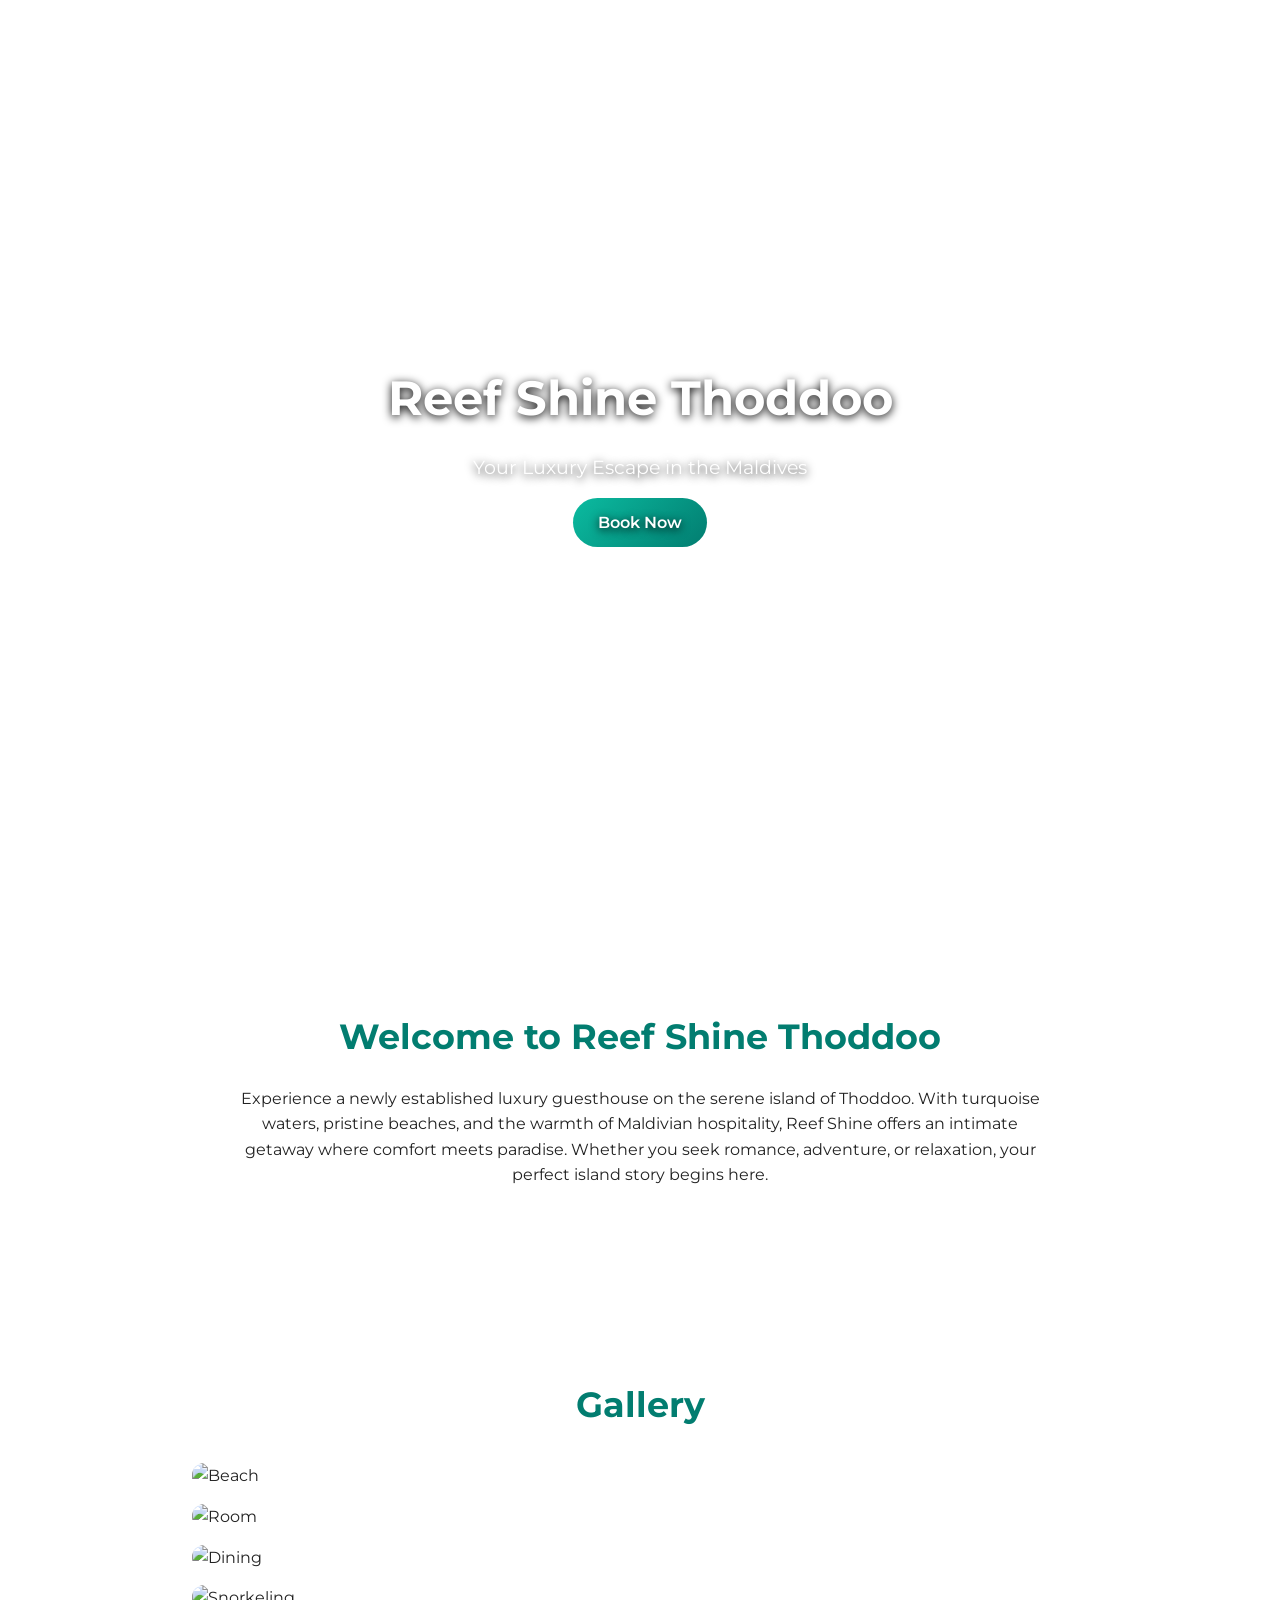
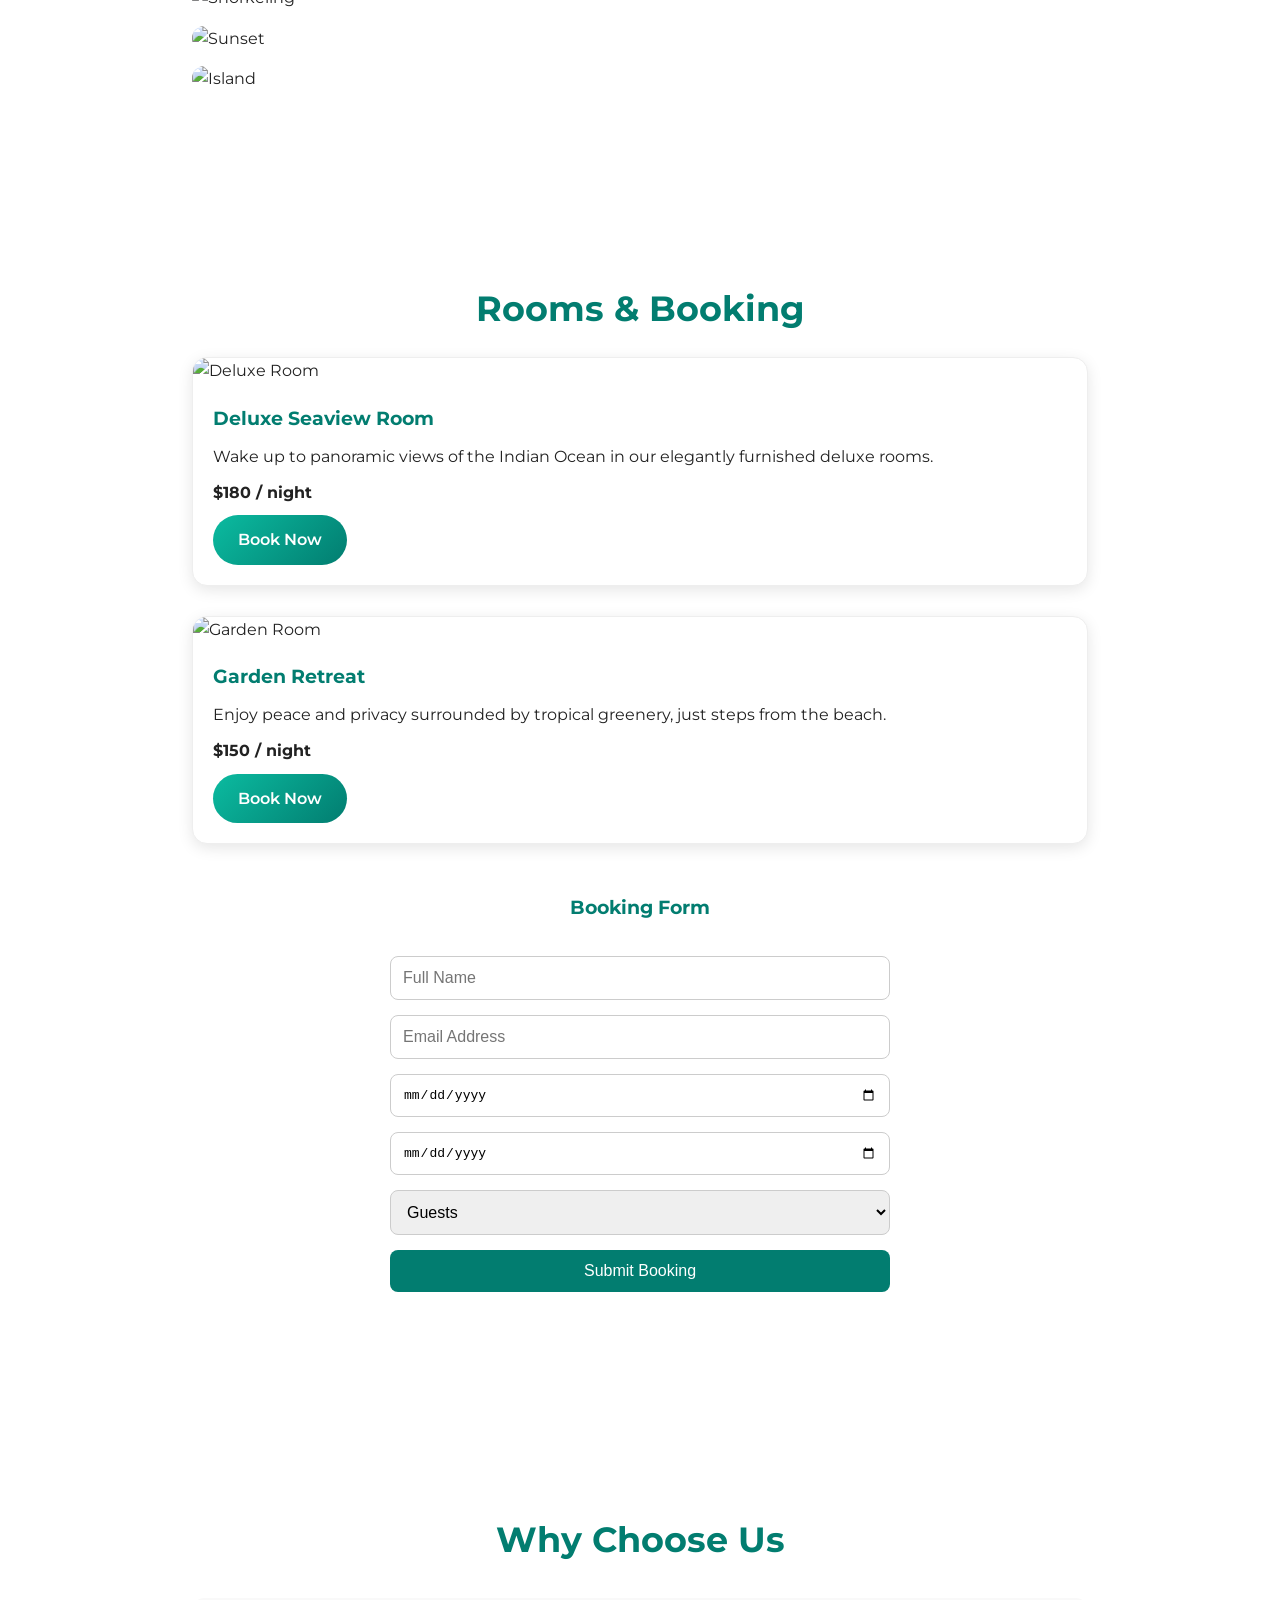
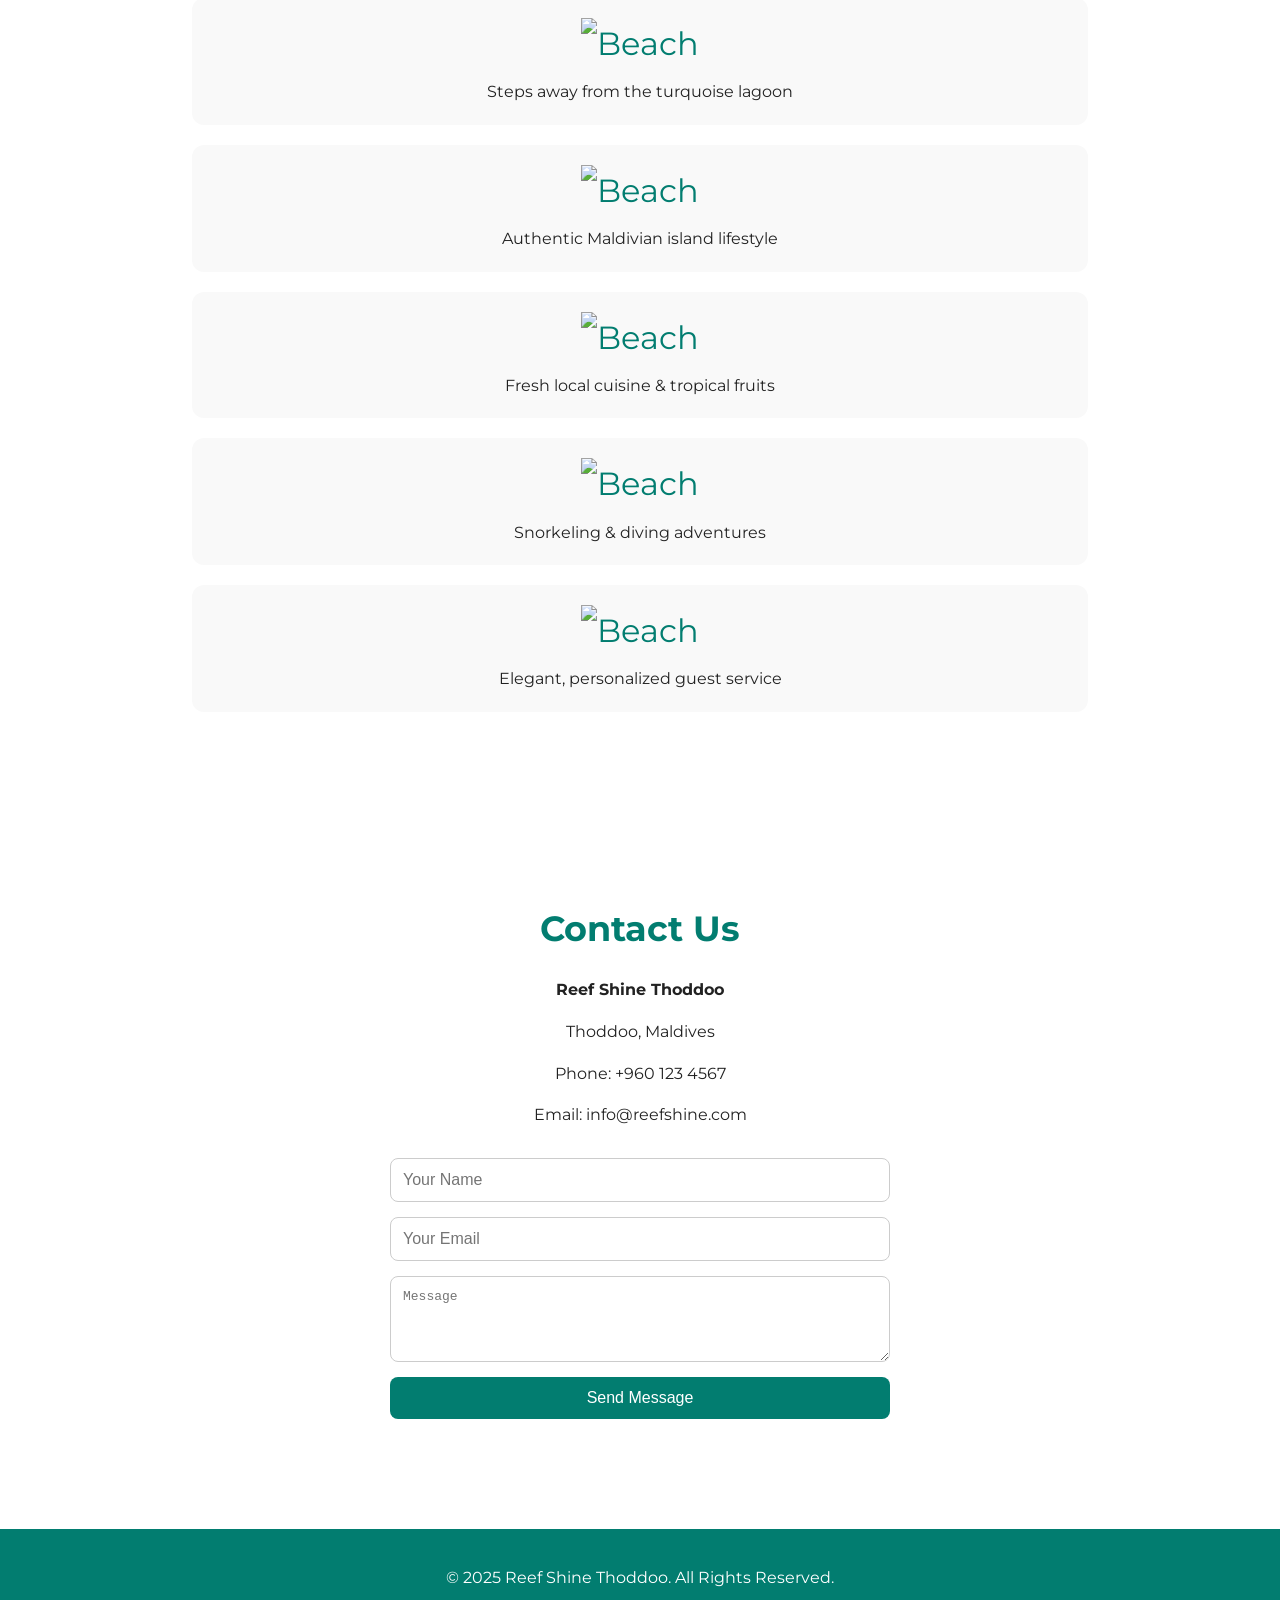
==== index.html @ afb64e33 "Create index.html" ====
<!DOCTYPE html>
<html lang="en">
<head>
  <meta charset="UTF-8">
  <meta name="viewport" content="width=device-width, initial-scale=1">
  <title>Reef Shine Thoddoo – Luxury Guesthouse Maldives</title>
  <meta name="description" content="Reef Shine Thoddoo – A newly established luxury guesthouse in the Maldives. Experience turquoise lagoons, white beaches, and Maldivian hospitality. Book now.">
  <link href="https://fonts.googleapis.com/css2?family=Montserrat:wght@400;600;700&display=swap" rel="stylesheet">
  <style>
    body {
      margin: 0;
      font-family: 'Montserrat', sans-serif;
      color: #222;
      background: #fff;
      line-height: 1.6;
    }
    header {
      position: relative;
      overflow: hidden;
      height: 100vh;
    }
    /* Hero Slideshow */
    .slideshow {
      position: absolute;
      width: 100%;
      height: 100%;
      top: 0; left: 0;
      z-index: -1;
    }
    .slideshow img {
      position: absolute;
      width: 100%;
      height: 100%;
      object-fit: cover;
      opacity: 0;
      animation: slideShow 18s infinite;
    }
    .slideshow img:nth-child(1) { animation-delay: 0s; }
    .slideshow img:nth-child(2) { animation-delay: 6s; }
    .slideshow img:nth-child(3) { animation-delay: 12s; }
    @keyframes slideShow {
      0% {opacity:0;}
      10% {opacity:1;}
      30% {opacity:1;}
      40% {opacity:0;}
      100% {opacity:0;}
    }
    .hero-text {
      text-align: center;
      position: relative;
      top: 40%;
      color: #fff;
      text-shadow: 0 2px 10px rgba(0,0,0,1);
    }
    .hero-text h1 {
      font-size: 3em;
      margin: 0;
      font-weight: 700;
    }
    .hero-text p {
      font-size: 1.2em;
      margin: 15px 0;
    }
    .btn {
      display: inline-block;
      padding: 12px 25px;
      background: linear-gradient(135deg, #0bbba0, #027d70);
      color: #fff;
      font-weight: 600;
      text-decoration: none;
      border-radius: 30px;
      transition: 0.3s;
    }
    .btn:hover { background: linear-gradient(135deg, #027d70, #0bbba0); }

    section { padding: 80px 15%; }
    section h2 {
      text-align: center;
      font-size: 2.2em;
      margin-bottom: 20px;
      font-weight: 700;
      color: #027d70;
    }
    .intro p { text-align: center; max-width: 800px; margin: auto; }

    /* Gallery */
    .gallery-grid {
      display: flex;
      flex-direction: column;
      gap: 15px;
      margin-top: 30px;
    }
    .gallery-grid img {
      width: 100%;
      border-radius: 12px;
      transition: transform 0.3s;
    }
    .gallery-grid img:hover { transform: scale(1.02); }

    /* Rooms */
    .room-card {
      border: 1px solid #eee;
      border-radius: 15px;
      overflow: hidden;
      box-shadow: 0 4px 15px rgba(0,0,0,0.1);
      background: #fff;
      transition: 0.3s;
      margin-bottom: 30px;
    }
    .room-card:hover { transform: translateY(-5px); }
    .room-card img { width: 100%; height: 200px; object-fit: cover; }
    .room-card .info { padding: 20px; }
    .room-card .info h3 { margin: 0; color: #027d70; }
    .room-card .info p { margin: 10px 0; }
    .room-card .price { font-weight: 700; margin: 10px 0; }

    /* Booking form */
    form { display: flex; flex-direction: column; gap: 15px; max-width: 500px; margin: 30px auto; }
    input, select, textarea {
      padding: 12px;
      border: 1px solid #ccc;
      border-radius: 8px;
      font-size: 1em;
    }
    input[type="submit"] {
      background: #027d70;
      color: #fff;
      border: none;
      cursor: pointer;
    }
    input[type="submit"]:hover { background: #0bbba0; }

    /* Why Choose Us */
    .features { display: flex; flex-direction: column; gap: 20px; margin-top: 30px; text-align: center; }
    .features div {
      padding: 20px;
      border-radius: 12px;
      background: #f9f9f9;
      transition: 0.3s;
    }
    .features div:hover { background: #e6f9f6; }
    .features span { font-size: 2em; display: block; margin-bottom: 10px; color: #027d70; }

    /* Contact */
    .contact-info { text-align: center; margin-bottom: 30px; }

    footer {
      background: #027d70;
      color: #fff;
      text-align: center;
      padding: 20px;
    }
  </style>
</head>
<body>

<header>
  <div class="slideshow">
    <!-- Replace with real hero images -->
    <img src="https://picsum.photos/1920/1080?random=1" alt="Beach View">
    <img src="https://picsum.photos/1920/1080?random=2" alt="Luxury Room">
    <img src="https://picsum.photos/1920/1080?random=3" alt="Island Aerial">
  </div>
  <div class="hero-text">
    <h1>Reef Shine Thoddoo</h1>
    <p>Your Luxury Escape in the Maldives</p>
    <a href="#booking" class="btn">Book Now</a>
  </div>
</header>

<section class="intro">
  <h2>Welcome to Reef Shine Thoddoo</h2>
  <p>Experience a newly established luxury guesthouse on the serene island of Thoddoo. With turquoise waters, pristine beaches, and the warmth of Maldivian hospitality, Reef Shine offers an intimate getaway where comfort meets paradise. Whether you seek romance, adventure, or relaxation, your perfect island story begins here.</p>
</section>

<section class="gallery">
  <h2>Gallery</h2>
  <div class="gallery-grid">
    <!-- Replace with real photos -->
    <img src="https://picsum.photos/1200/800?random=4" alt="Beach">
    <img src="https://picsum.photos/1200/800?random=5" alt="Room">
    <img src="https://picsum.photos/1200/800?random=6" alt="Dining">
    <img src="https://picsum.photos/1200/800?random=7" alt="Snorkeling">
    <img src="https://picsum.photos/1200/800?random=8" alt="Sunset">
    <img src="https://picsum.photos/1200/800?random=9" alt="Island">
  </div>
</section>

<section class="rooms" id="booking">
  <h2>Rooms & Booking</h2>

  <div class="room-card">
    <img src="https://picsum.photos/1200/800?random=10" alt="Deluxe Room">
    <div class="info">
      <h3>Deluxe Seaview Room</h3>
      <p>Wake up to panoramic views of the Indian Ocean in our elegantly furnished deluxe rooms.</p>
      <p class="price">$180 / night</p>
      <a href="#form" class="btn">Book Now</a>
    </div>
  </div>

  <div class="room-card">
    <img src="https://picsum.photos/1200/800?random=11" alt="Garden Room">
    <div class="info">
      <h3>Garden Retreat</h3>
      <p>Enjoy peace and privacy surrounded by tropical greenery, just steps from the beach.</p>
      <p class="price">$150 / night</p>
      <a href="#form" class="btn">Book Now</a>
    </div>
  </div>

  <form id="form">
    <h3 style="text-align:center;color:#027d70;">Booking Form</h3>
    <input type="text" placeholder="Full Name" required>
    <input type="email" placeholder="Email Address" required>
    <input type="date" placeholder="Check-in" required>
    <input type="date" placeholder="Check-out" required>
    <select required>
      <option value="">Guests</option>
      <option>1 Guest</option>
      <option>2 Guests</option>
      <option>3 Guests</option>
      <option>4 Guests</option>
    </select>
    <input type="submit" value="Submit Booking">
  </form>
</section>

<section class="why">
  <h2>Why Choose Us</h2>
  <div class="features">
    <div><span><img src="https://picsum.photos/50?random=1" alt="Beach"></span> Steps away from the turquoise lagoon</div>
    <div><span><img src="https://picsum.photos/50?random=2" alt="Beach"></span> Authentic Maldivian island lifestyle</div>
    <div><span><img src="https://picsum.photos/50?random=3" alt="Beach"></span> Fresh local cuisine & tropical fruits</div>
    <div><span><img src="https://picsum.photos/50?random=4" alt="Beach"></span> Snorkeling & diving adventures</div>
    <div><span><img src="https://picsum.photos/50?random=5" alt="Beach"></span> Elegant, personalized guest service</div>
  </div>
</section>

<section class="contact">
  <h2>Contact Us</h2>
  <div class="contact-info">
    <p><strong>Reef Shine Thoddoo</strong></p>
    <p>Thoddoo, Maldives</p>
    <p>Phone: +960 123 4567</p>
    <p>Email: info@reefshine.com</p>
  </div>
  <form>
    <input type="text" placeholder="Your Name" required>
    <input type="email" placeholder="Your Email" required>
    <textarea rows="4" placeholder="Message" required></textarea>
    <input type="submit" value="Send Message">
  </form>
</section>

<footer>
  <p>© 2025 Reef Shine Thoddoo. All Rights Reserved.</p>
</footer>

</body>
</html>
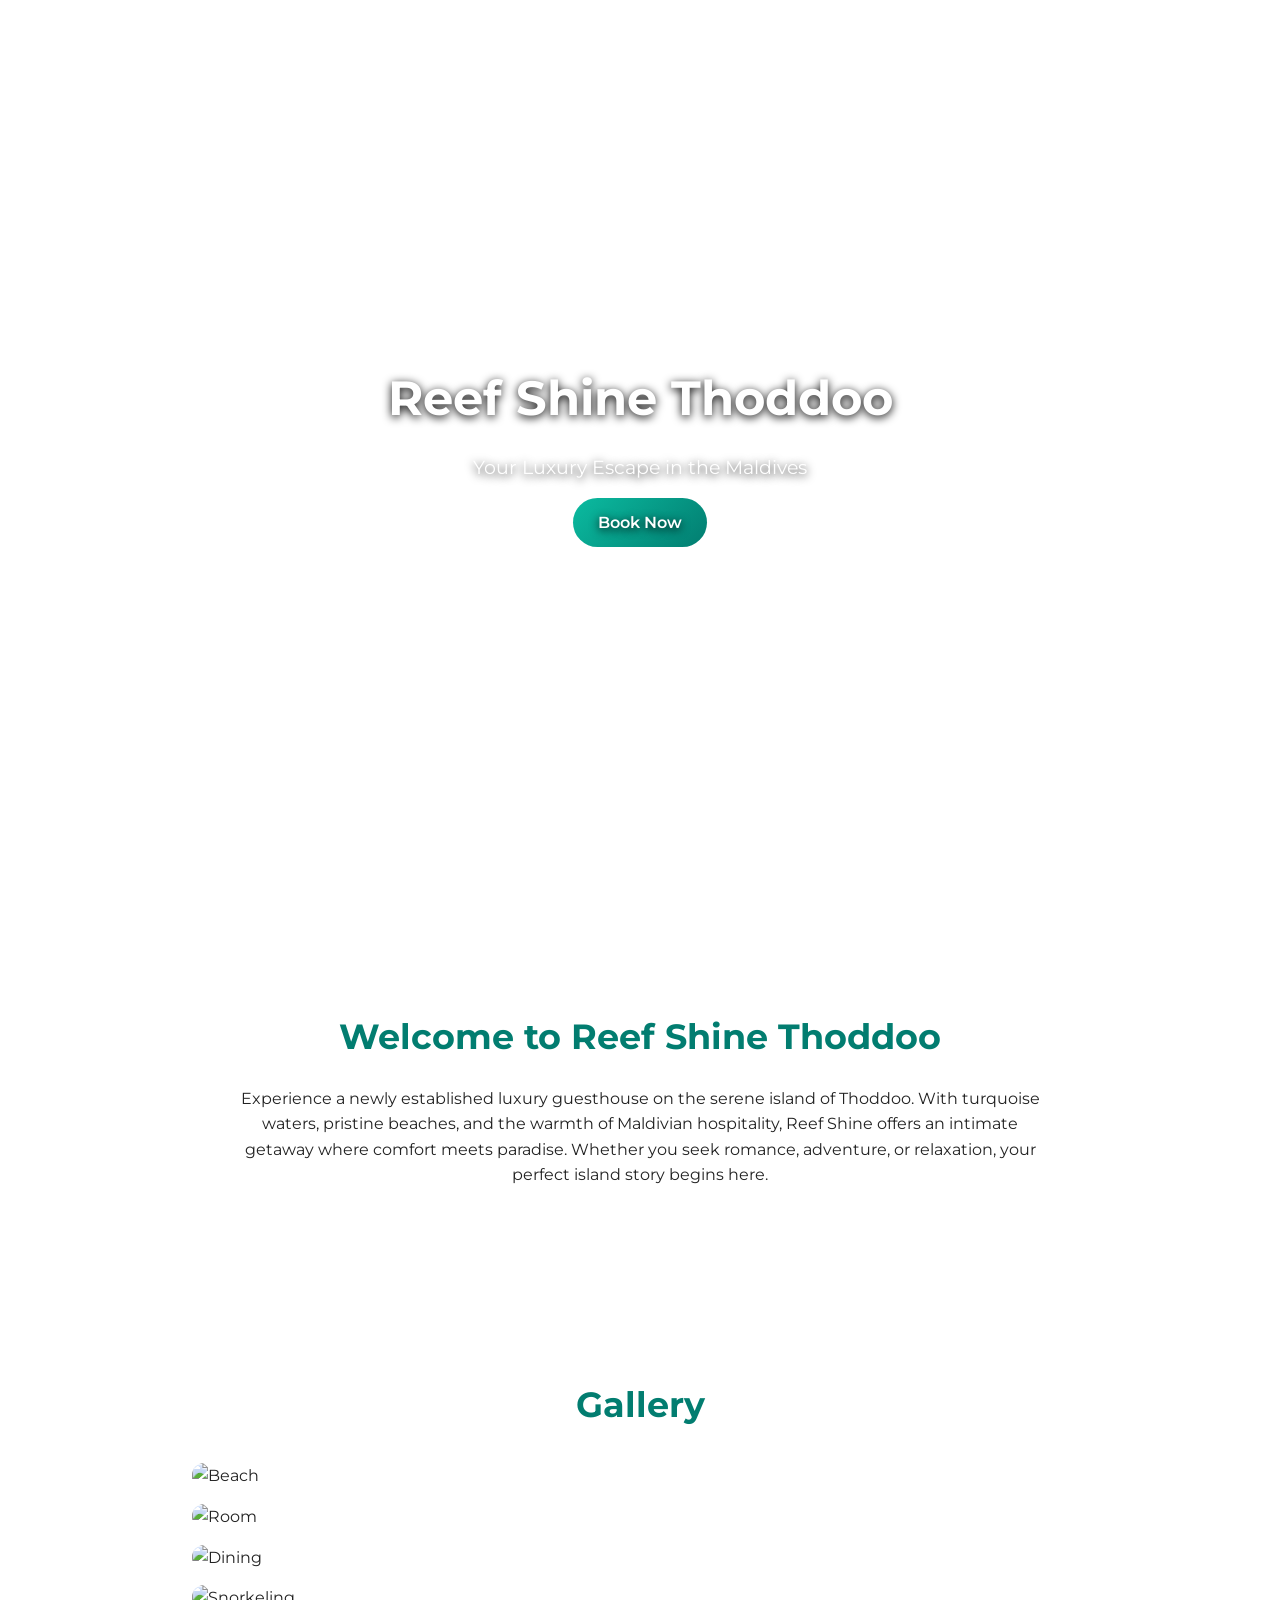
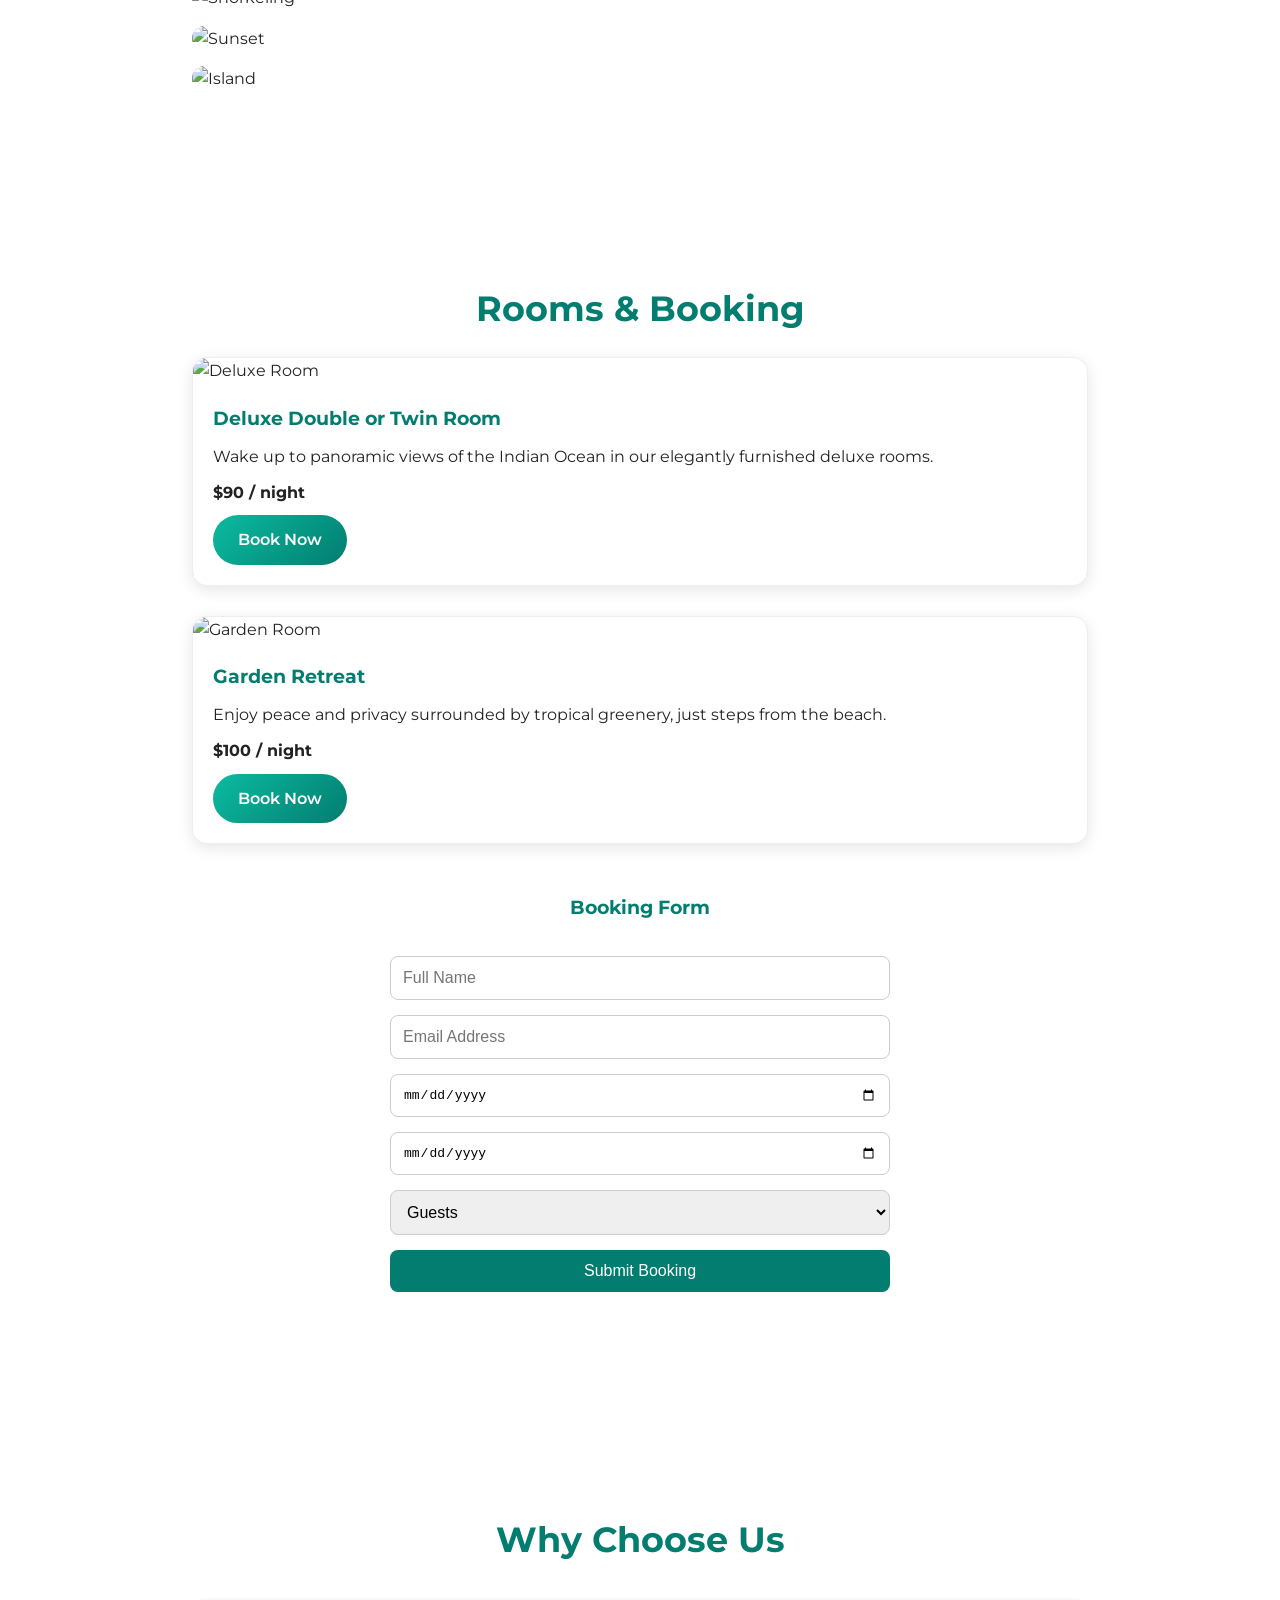
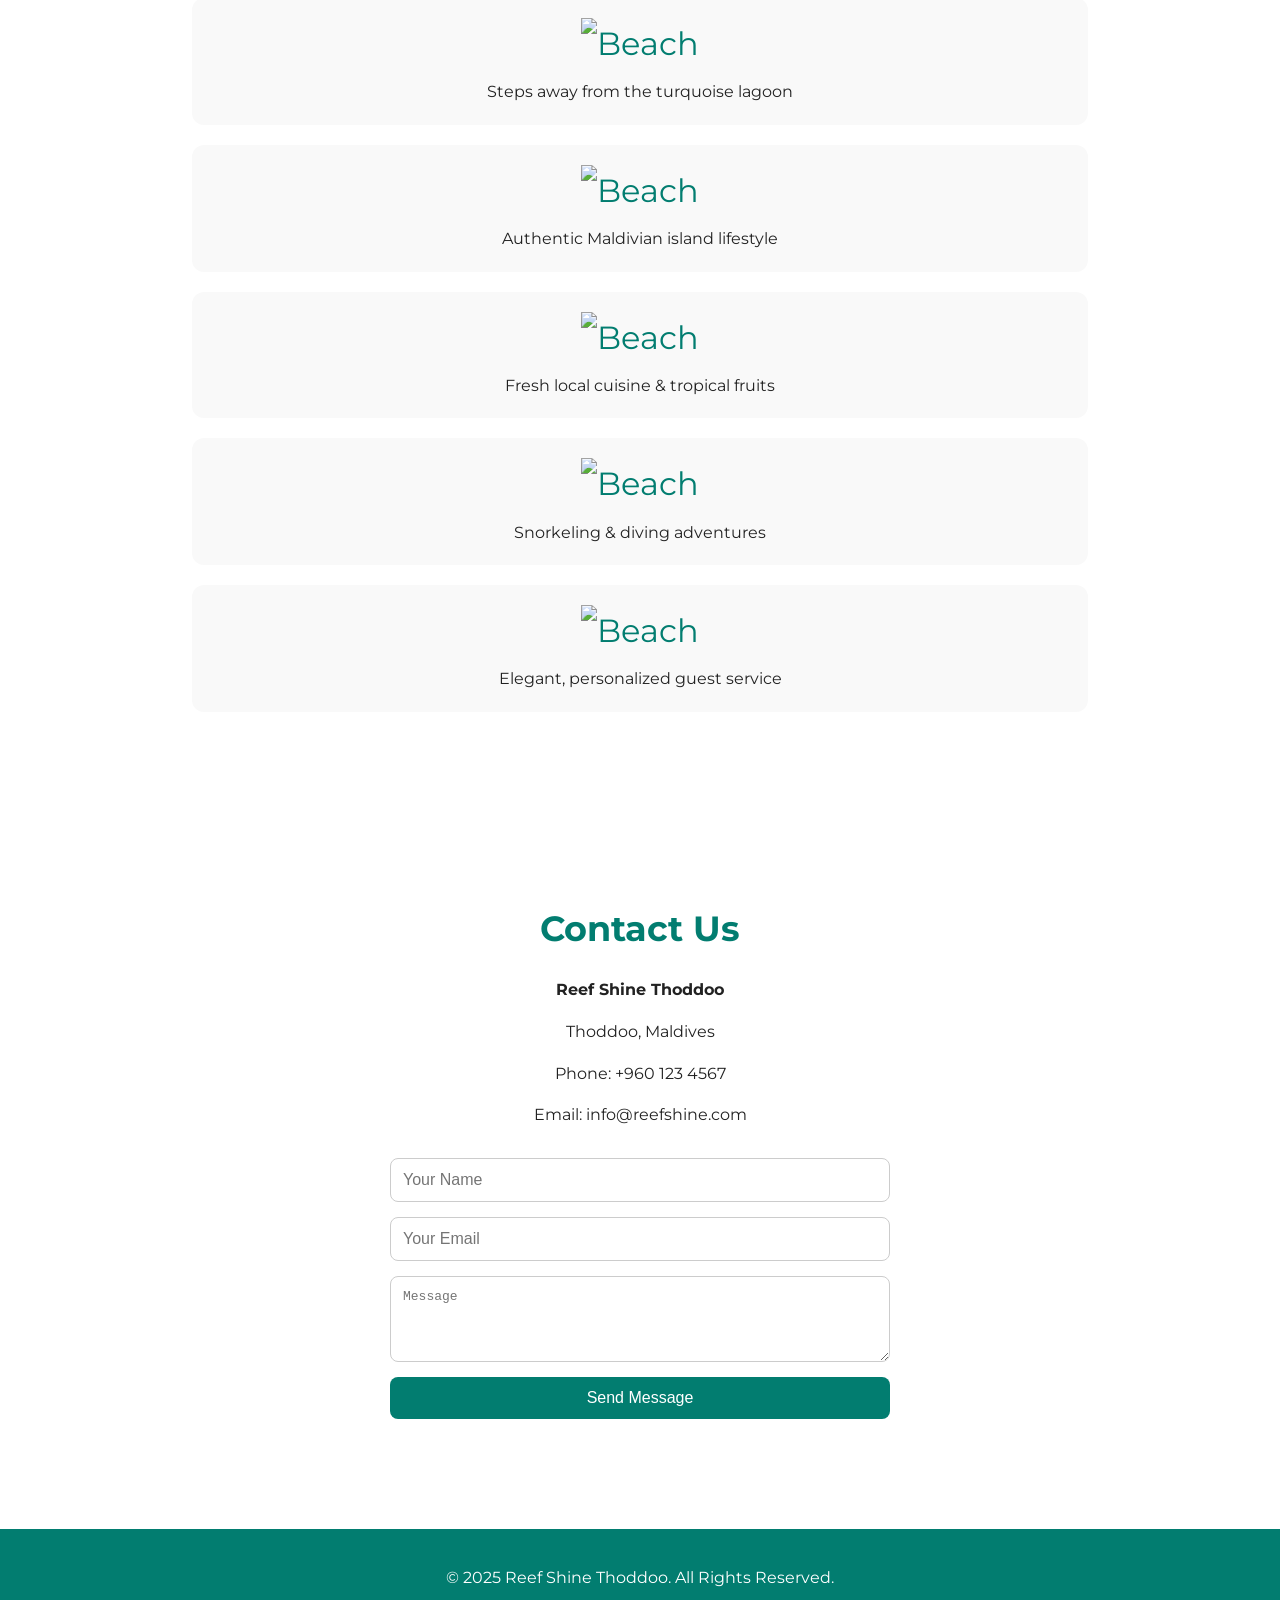
==== commit f312b209: "Update index.html" ====
--- a/index.html
+++ b/index.html
@@ -192,9 +192,9 @@
   <div class="room-card">
     <img src="https://picsum.photos/1200/800?random=10" alt="Deluxe Room">
     <div class="info">
-      <h3>Deluxe Seaview Room</h3>
+      <h3>Deluxe Double or Twin Room</h3>
       <p>Wake up to panoramic views of the Indian Ocean in our elegantly furnished deluxe rooms.</p>
-      <p class="price">$180 / night</p>
+      <p class="price">$90 / night</p>
       <a href="#form" class="btn">Book Now</a>
     </div>
   </div>
@@ -204,7 +204,7 @@
     <div class="info">
       <h3>Garden Retreat</h3>
       <p>Enjoy peace and privacy surrounded by tropical greenery, just steps from the beach.</p>
-      <p class="price">$150 / night</p>
+      <p class="price">$100 / night</p>
       <a href="#form" class="btn">Book Now</a>
     </div>
   </div>
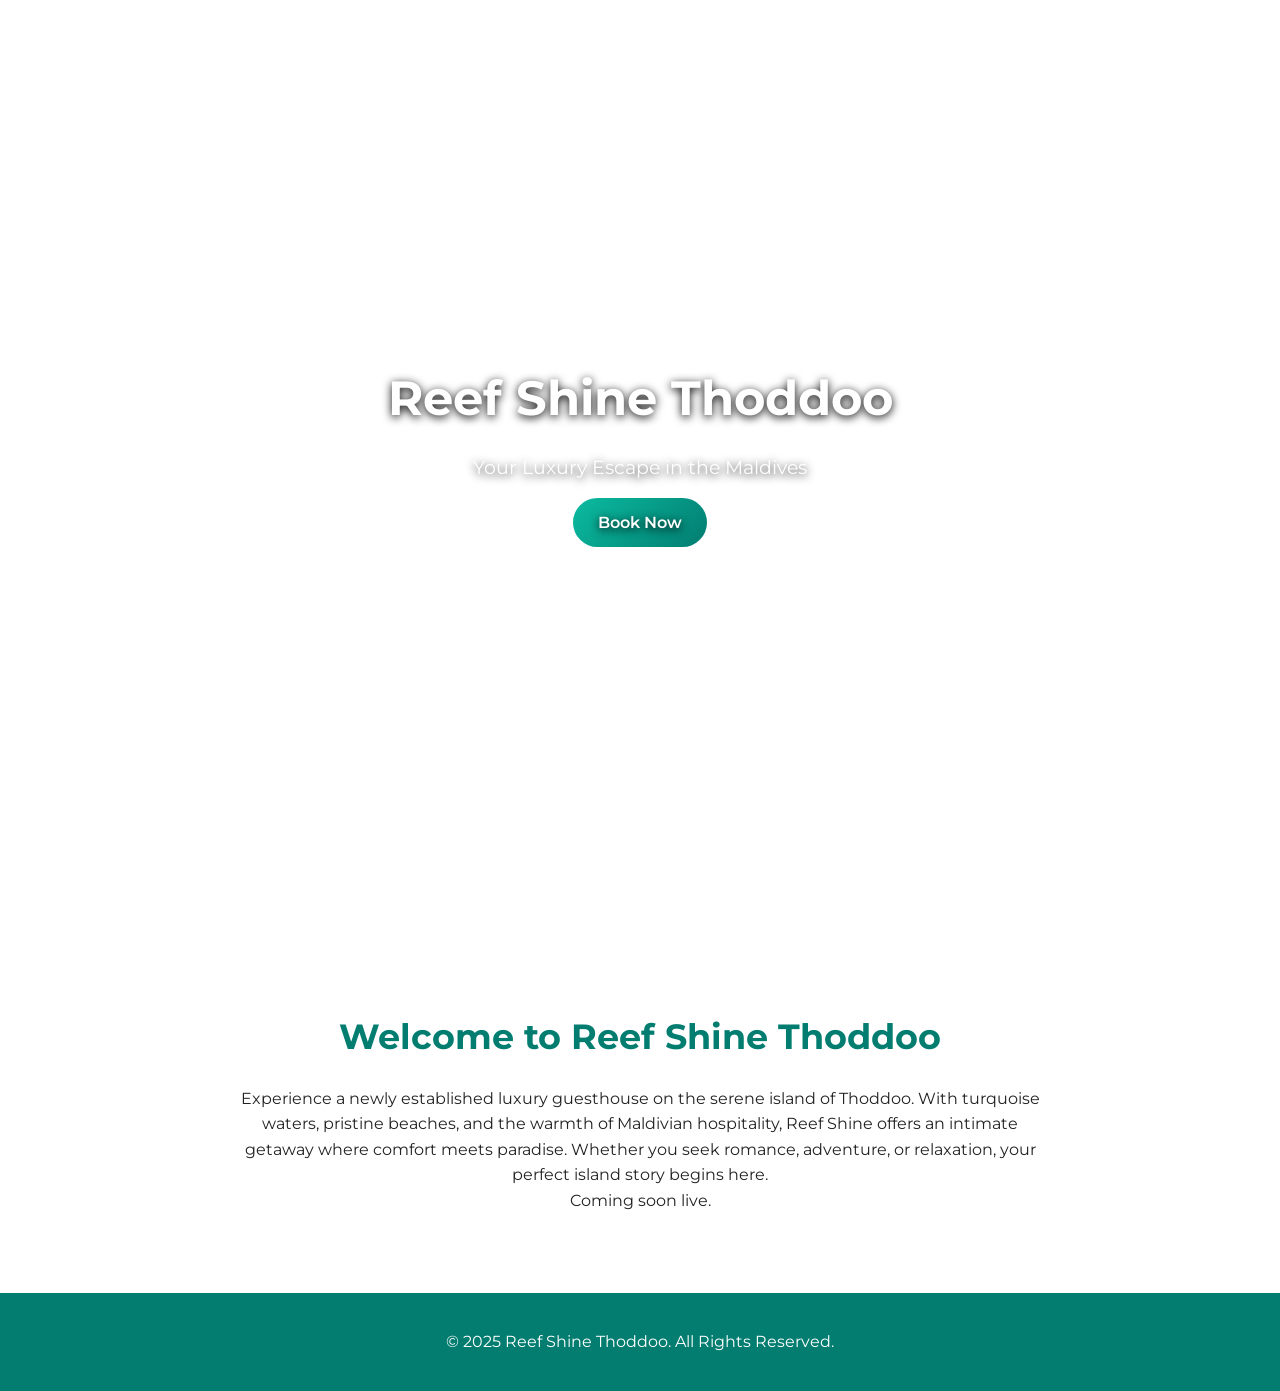
==== commit 1a232d3c: "Update index.html" ====
--- a/index.html
+++ b/index.html
@@ -3,7 +3,7 @@
 <head>
   <meta charset="UTF-8">
   <meta name="viewport" content="width=device-width, initial-scale=1">
-  <title>Reef Shine Thoddoo – Luxury Guesthouse Maldives</title>
+  <title>*Reef Shine Thoddoo – Luxury Guesthouse Maldives</title>
   <meta name="description" content="Reef Shine Thoddoo – A newly established luxury guesthouse in the Maldives. Experience turquoise lagoons, white beaches, and Maldivian hospitality. Book now.">
   <link href="https://fonts.googleapis.com/css2?family=Montserrat:wght@400;600;700&display=swap" rel="stylesheet">
   <style>
@@ -170,88 +170,14 @@
 
 <section class="intro">
   <h2>Welcome to Reef Shine Thoddoo</h2>
-  <p>Experience a newly established luxury guesthouse on the serene island of Thoddoo. With turquoise waters, pristine beaches, and the warmth of Maldivian hospitality, Reef Shine offers an intimate getaway where comfort meets paradise. Whether you seek romance, adventure, or relaxation, your perfect island story begins here.</p>
+  <p>Experience a newly established luxury guesthouse on the serene island of Thoddoo. 
+    With turquoise waters, pristine beaches, and the warmth of Maldivian hospitality, 
+    Reef Shine offers an intimate getaway where comfort meets paradise. Whether you seek romance, 
+    adventure, or relaxation, your perfect island story begins here.</p>
+  <p>Coming soon live.</p>
 </section>
 
-<section class="gallery">
-  <h2>Gallery</h2>
-  <div class="gallery-grid">
-    <!-- Replace with real photos -->
-    <img src="https://picsum.photos/1200/800?random=4" alt="Beach">
-    <img src="https://picsum.photos/1200/800?random=5" alt="Room">
-    <img src="https://picsum.photos/1200/800?random=6" alt="Dining">
-    <img src="https://picsum.photos/1200/800?random=7" alt="Snorkeling">
-    <img src="https://picsum.photos/1200/800?random=8" alt="Sunset">
-    <img src="https://picsum.photos/1200/800?random=9" alt="Island">
-  </div>
-</section>
 
-<section class="rooms" id="booking">
-  <h2>Rooms & Booking</h2>
-
-  <div class="room-card">
-    <img src="https://picsum.photos/1200/800?random=10" alt="Deluxe Room">
-    <div class="info">
-      <h3>Deluxe Double or Twin Room</h3>
-      <p>Wake up to panoramic views of the Indian Ocean in our elegantly furnished deluxe rooms.</p>
-      <p class="price">$90 / night</p>
-      <a href="#form" class="btn">Book Now</a>
-    </div>
-  </div>
-
-  <div class="room-card">
-    <img src="https://picsum.photos/1200/800?random=11" alt="Garden Room">
-    <div class="info">
-      <h3>Garden Retreat</h3>
-      <p>Enjoy peace and privacy surrounded by tropical greenery, just steps from the beach.</p>
-      <p class="price">$100 / night</p>
-      <a href="#form" class="btn">Book Now</a>
-    </div>
-  </div>
-
-  <form id="form">
-    <h3 style="text-align:center;color:#027d70;">Booking Form</h3>
-    <input type="text" placeholder="Full Name" required>
-    <input type="email" placeholder="Email Address" required>
-    <input type="date" placeholder="Check-in" required>
-    <input type="date" placeholder="Check-out" required>
-    <select required>
-      <option value="">Guests</option>
-      <option>1 Guest</option>
-      <option>2 Guests</option>
-      <option>3 Guests</option>
-      <option>4 Guests</option>
-    </select>
-    <input type="submit" value="Submit Booking">
-  </form>
-</section>
-
-<section class="why">
-  <h2>Why Choose Us</h2>
-  <div class="features">
-    <div><span><img src="https://picsum.photos/50?random=1" alt="Beach"></span> Steps away from the turquoise lagoon</div>
-    <div><span><img src="https://picsum.photos/50?random=2" alt="Beach"></span> Authentic Maldivian island lifestyle</div>
-    <div><span><img src="https://picsum.photos/50?random=3" alt="Beach"></span> Fresh local cuisine & tropical fruits</div>
-    <div><span><img src="https://picsum.photos/50?random=4" alt="Beach"></span> Snorkeling & diving adventures</div>
-    <div><span><img src="https://picsum.photos/50?random=5" alt="Beach"></span> Elegant, personalized guest service</div>
-  </div>
-</section>
-
-<section class="contact">
-  <h2>Contact Us</h2>
-  <div class="contact-info">
-    <p><strong>Reef Shine Thoddoo</strong></p>
-    <p>Thoddoo, Maldives</p>
-    <p>Phone: +960 123 4567</p>
-    <p>Email: info@reefshine.com</p>
-  </div>
-  <form>
-    <input type="text" placeholder="Your Name" required>
-    <input type="email" placeholder="Your Email" required>
-    <textarea rows="4" placeholder="Message" required></textarea>
-    <input type="submit" value="Send Message">
-  </form>
-</section>
 
 <footer>
   <p>© 2025 Reef Shine Thoddoo. All Rights Reserved.</p>
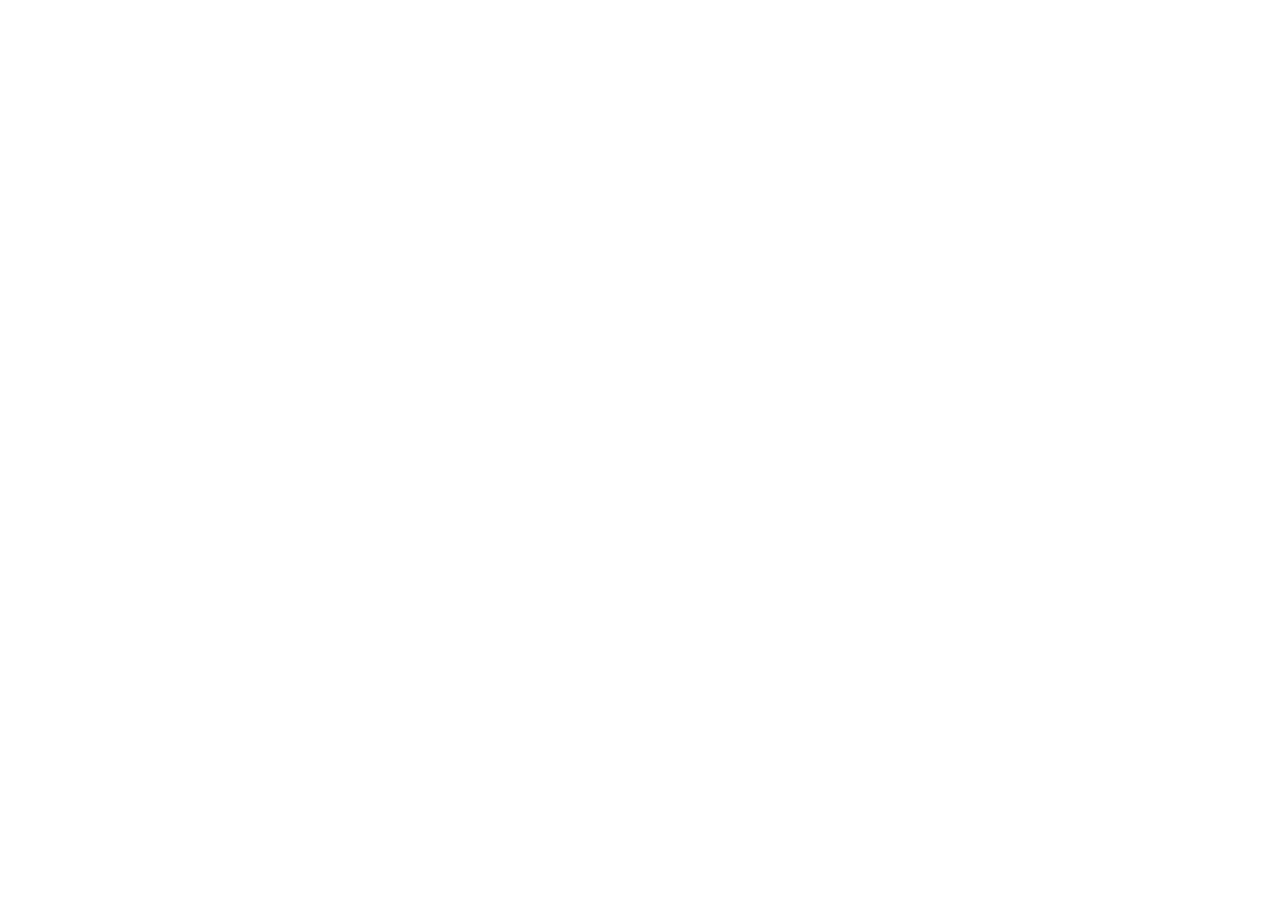
==== commit 7afde371: "Update index.html" ====
--- a/index.html
+++ b/index.html
@@ -1,187 +1,25 @@
 <!DOCTYPE html>
 <html lang="en">
 <head>
-  <meta charset="UTF-8">
-  <meta name="viewport" content="width=device-width, initial-scale=1">
-  <title>*Reef Shine Thoddoo – Luxury Guesthouse Maldives</title>
-  <meta name="description" content="Reef Shine Thoddoo – A newly established luxury guesthouse in the Maldives. Experience turquoise lagoons, white beaches, and Maldivian hospitality. Book now.">
-  <link href="https://fonts.googleapis.com/css2?family=Montserrat:wght@400;600;700&display=swap" rel="stylesheet">
-  <style>
-    body {
-      margin: 0;
-      font-family: 'Montserrat', sans-serif;
-      color: #222;
-      background: #fff;
-      line-height: 1.6;
-    }
-    header {
-      position: relative;
-      overflow: hidden;
-      height: 100vh;
-    }
-    /* Hero Slideshow */
-    .slideshow {
-      position: absolute;
-      width: 100%;
-      height: 100%;
-      top: 0; left: 0;
-      z-index: -1;
-    }
-    .slideshow img {
-      position: absolute;
-      width: 100%;
-      height: 100%;
-      object-fit: cover;
-      opacity: 0;
-      animation: slideShow 18s infinite;
-    }
-    .slideshow img:nth-child(1) { animation-delay: 0s; }
-    .slideshow img:nth-child(2) { animation-delay: 6s; }
-    .slideshow img:nth-child(3) { animation-delay: 12s; }
-    @keyframes slideShow {
-      0% {opacity:0;}
-      10% {opacity:1;}
-      30% {opacity:1;}
-      40% {opacity:0;}
-      100% {opacity:0;}
-    }
-    .hero-text {
-      text-align: center;
-      position: relative;
-      top: 40%;
-      color: #fff;
-      text-shadow: 0 2px 10px rgba(0,0,0,1);
-    }
-    .hero-text h1 {
-      font-size: 3em;
-      margin: 0;
-      font-weight: 700;
-    }
-    .hero-text p {
-      font-size: 1.2em;
-      margin: 15px 0;
-    }
-    .btn {
-      display: inline-block;
-      padding: 12px 25px;
-      background: linear-gradient(135deg, #0bbba0, #027d70);
-      color: #fff;
-      font-weight: 600;
-      text-decoration: none;
-      border-radius: 30px;
-      transition: 0.3s;
-    }
-    .btn:hover { background: linear-gradient(135deg, #027d70, #0bbba0); }
+    <meta charset="UTF-8">
+    <meta name="viewport" content="width=device-width, initial-scale=1.0">
 
-    section { padding: 80px 15%; }
-    section h2 {
-      text-align: center;
-      font-size: 2.2em;
-      margin-bottom: 20px;
-      font-weight: 700;
-      color: #027d70;
-    }
-    .intro p { text-align: center; max-width: 800px; margin: auto; }
+    <title>Reef Shine Stays – Thoddoo</title>
 
-    /* Gallery */
-    .gallery-grid {
-      display: flex;
-      flex-direction: column;
-      gap: 15px;
-      margin-top: 30px;
-    }
-    .gallery-grid img {
-      width: 100%;
-      border-radius: 12px;
-      transition: transform 0.3s;
-    }
-    .gallery-grid img:hover { transform: scale(1.02); }
+    <!-- Redirect to Base44 website -->
+    <meta http-equiv="refresh" content="0; url=https://reef-shine-stays.base44.app">
 
-    /* Rooms */
-    .room-card {
-      border: 1px solid #eee;
-      border-radius: 15px;
-      overflow: hidden;
-      box-shadow: 0 4px 15px rgba(0,0,0,0.1);
-      background: #fff;
-      transition: 0.3s;
-      margin-bottom: 30px;
-    }
-    .room-card:hover { transform: translateY(-5px); }
-    .room-card img { width: 100%; height: 200px; object-fit: cover; }
-    .room-card .info { padding: 20px; }
-    .room-card .info h3 { margin: 0; color: #027d70; }
-    .room-card .info p { margin: 10px 0; }
-    .room-card .price { font-weight: 700; margin: 10px 0; }
+    <script>
+        window.location.href = "https://reef-shine-stays.base44.app";
+    </script>
+</head>
 
-    /* Booking form */
-    form { display: flex; flex-direction: column; gap: 15px; max-width: 500px; margin: 30px auto; }
-    input, select, textarea {
-      padding: 12px;
-      border: 1px solid #ccc;
-      border-radius: 8px;
-      font-size: 1em;
-    }
-    input[type="submit"] {
-      background: #027d70;
-      color: #fff;
-      border: none;
-      cursor: pointer;
-    }
-    input[type="submit"]:hover { background: #0bbba0; }
-
-    /* Why Choose Us */
-    .features { display: flex; flex-direction: column; gap: 20px; margin-top: 30px; text-align: center; }
-    .features div {
-      padding: 20px;
-      border-radius: 12px;
-      background: #f9f9f9;
-      transition: 0.3s;
-    }
-    .features div:hover { background: #e6f9f6; }
-    .features span { font-size: 2em; display: block; margin-bottom: 10px; color: #027d70; }
-
-    /* Contact */
-    .contact-info { text-align: center; margin-bottom: 30px; }
-
-    footer {
-      background: #027d70;
-      color: #fff;
-      text-align: center;
-      padding: 20px;
-    }
-  </style>
-</head>
 <body>
-
-<header>
-  <div class="slideshow">
-    <!-- Replace with real hero images -->
-    <img src="https://picsum.photos/1920/1080?random=1" alt="Beach View">
-    <img src="https://picsum.photos/1920/1080?random=2" alt="Luxury Room">
-    <img src="https://picsum.photos/1920/1080?random=3" alt="Island Aerial">
-  </div>
-  <div class="hero-text">
-    <h1>Reef Shine Thoddoo</h1>
-    <p>Your Luxury Escape in the Maldives</p>
-    <a href="#booking" class="btn">Book Now</a>
-  </div>
-</header>
-
-<section class="intro">
-  <h2>Welcome to Reef Shine Thoddoo</h2>
-  <p>Experience a newly established luxury guesthouse on the serene island of Thoddoo. 
-    With turquoise waters, pristine beaches, and the warmth of Maldivian hospitality, 
-    Reef Shine offers an intimate getaway where comfort meets paradise. Whether you seek romance, 
-    adventure, or relaxation, your perfect island story begins here.</p>
-  <p>Coming soon live.</p>
-</section>
-
-
-
-<footer>
-  <p>© 2025 Reef Shine Thoddoo. All Rights Reserved.</p>
-</footer>
-
+    <p>
+        Redirecting to
+        <a href="https://reef-shine-stays.base44.app">
+            Reef Shine Stays
+        </a>...
+    </p>
 </body>
 </html>
